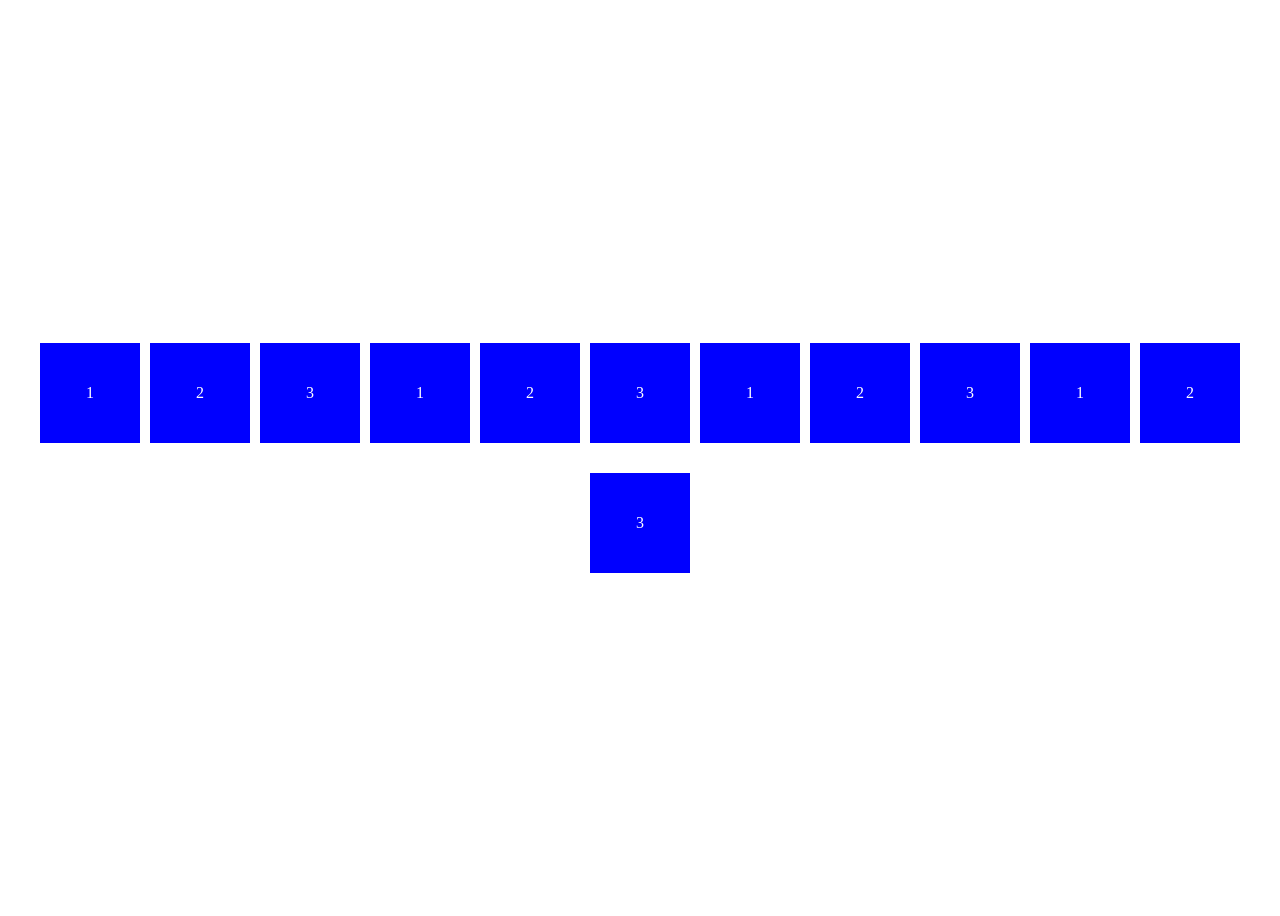
==== HTML/flexbox/index.html @ 7e276565 "flexbox 1" ====
<!DOCTYPE html>
<html lang="en">
<head>
    <meta charset="UTF-8">
    <meta name="viewport" content="width=device-width, initial-scale=1.0">
    <title>Document</title>
    <link rel="stylesheet" href="style.css">
</head>
<body>
    <div class="container">
        <div class="item" >1</div>
        <div class="item" >2</div>
        <div class="item" >3</div>
                <div class="item" >1</div>
        <div class="item" >2</div>
        <div class="item" >3</div>
                <div class="item" >1</div>
        <div class="item" >2</div>
        <div class="item" >3</div>
                <div class="item" >1</div>
        <div class="item" >2</div>
        <div class="item" >3</div>
    </div>
</body>
</html>
---- HTML/flexbox/style.css ----
.item{
    background-color: blue;
    height: 100px;
    width: 100px;
    color: white;
    display: flex;
    justify-content: center;
    align-items: center;
}

.container{
    height: 100vh;
    display: flex;
    gap: 10px;
    flex-wrap: wrap;
    justify-content: center;
    align-items: center;
    align-content: center;
    row-gap: 30px;
}
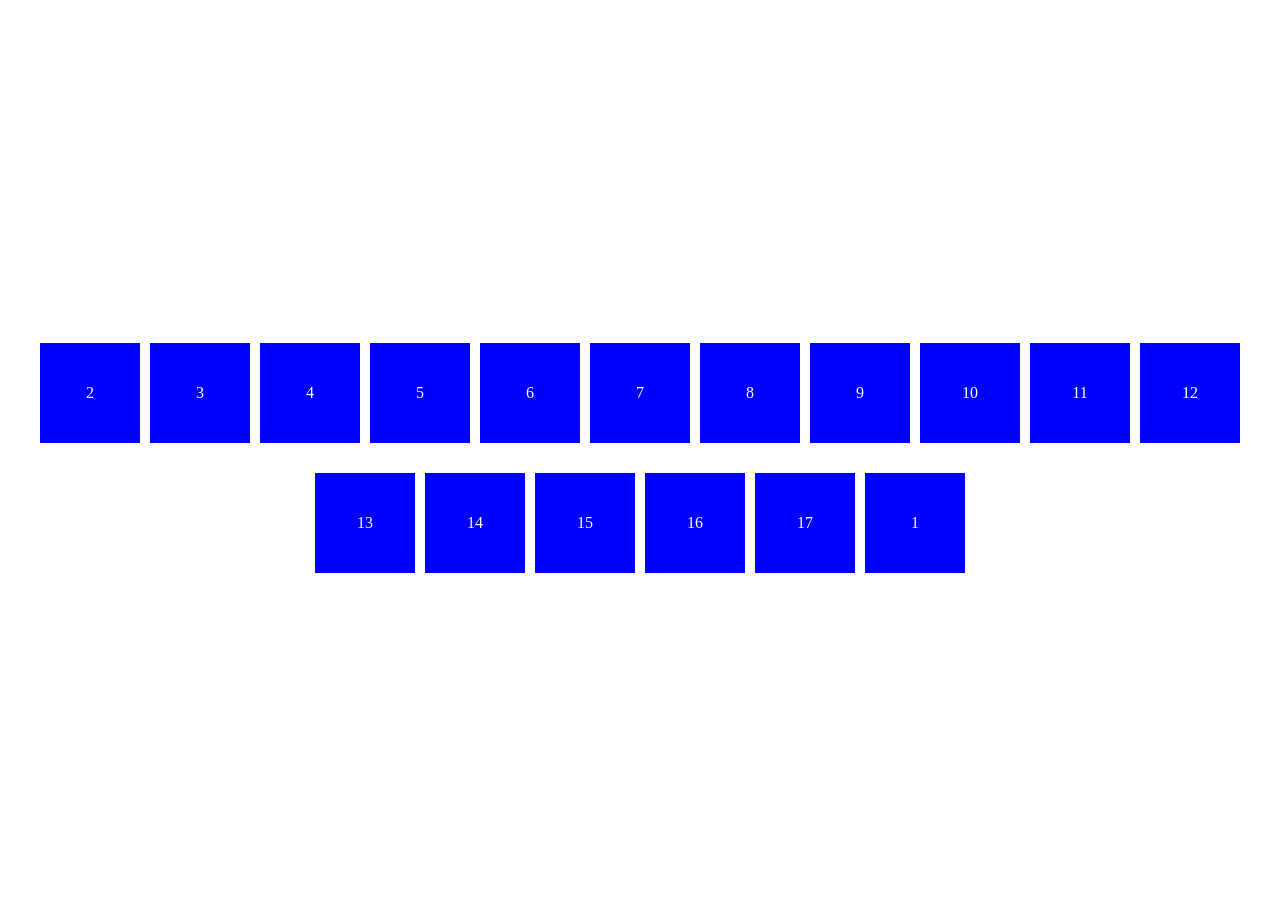
==== commit 137fd7eb: "flexbox 2" ====
--- a/HTML/flexbox/index.html
+++ b/HTML/flexbox/index.html
@@ -1,25 +1,30 @@
-<!DOCTYPE html>
+<!doctype html>
 <html lang="en">
-<head>
-    <meta charset="UTF-8">
-    <meta name="viewport" content="width=device-width, initial-scale=1.0">
+  <head>
+    <meta charset="UTF-8" />
+    <meta name="viewport" content="width=device-width, initial-scale=1.0" />
     <title>Document</title>
-    <link rel="stylesheet" href="style.css">
-</head>
-<body>
+    <link rel="stylesheet" href="style.css" />
+  </head>
+  <body>
     <div class="container">
-        <div class="item" >1</div>
-        <div class="item" >2</div>
-        <div class="item" >3</div>
-                <div class="item" >1</div>
-        <div class="item" >2</div>
-        <div class="item" >3</div>
-                <div class="item" >1</div>
-        <div class="item" >2</div>
-        <div class="item" >3</div>
-                <div class="item" >1</div>
-        <div class="item" >2</div>
-        <div class="item" >3</div>
+      <div id="box1" class="item">1</div>
+      <div class="item">2</div>
+      <div class="item">3</div>
+      <div class="item">4</div>
+      <div class="item">5</div>
+      <div class="item">6</div>
+      <div class="item">7</div>
+      <div class="item">8</div>
+      <div class="item">9</div>
+      <div class="item">10</div>
+      <div class="item">11</div>
+      <div class="item">12</div>
+      <div class="item">13</div>
+      <div class="item">14</div>
+      <div class="item">15</div>
+      <div class="item">16</div>
+      <div class="item">17</div>
     </div>
-</body>
-</html>+  </body>
+</html>
--- a/HTML/flexbox/style.css
+++ b/HTML/flexbox/style.css
@@ -17,4 +17,9 @@
     align-items: center;
     align-content: center;
     row-gap: 30px;
+}
+
+#box1{
+   
+    order: 1;
 }
